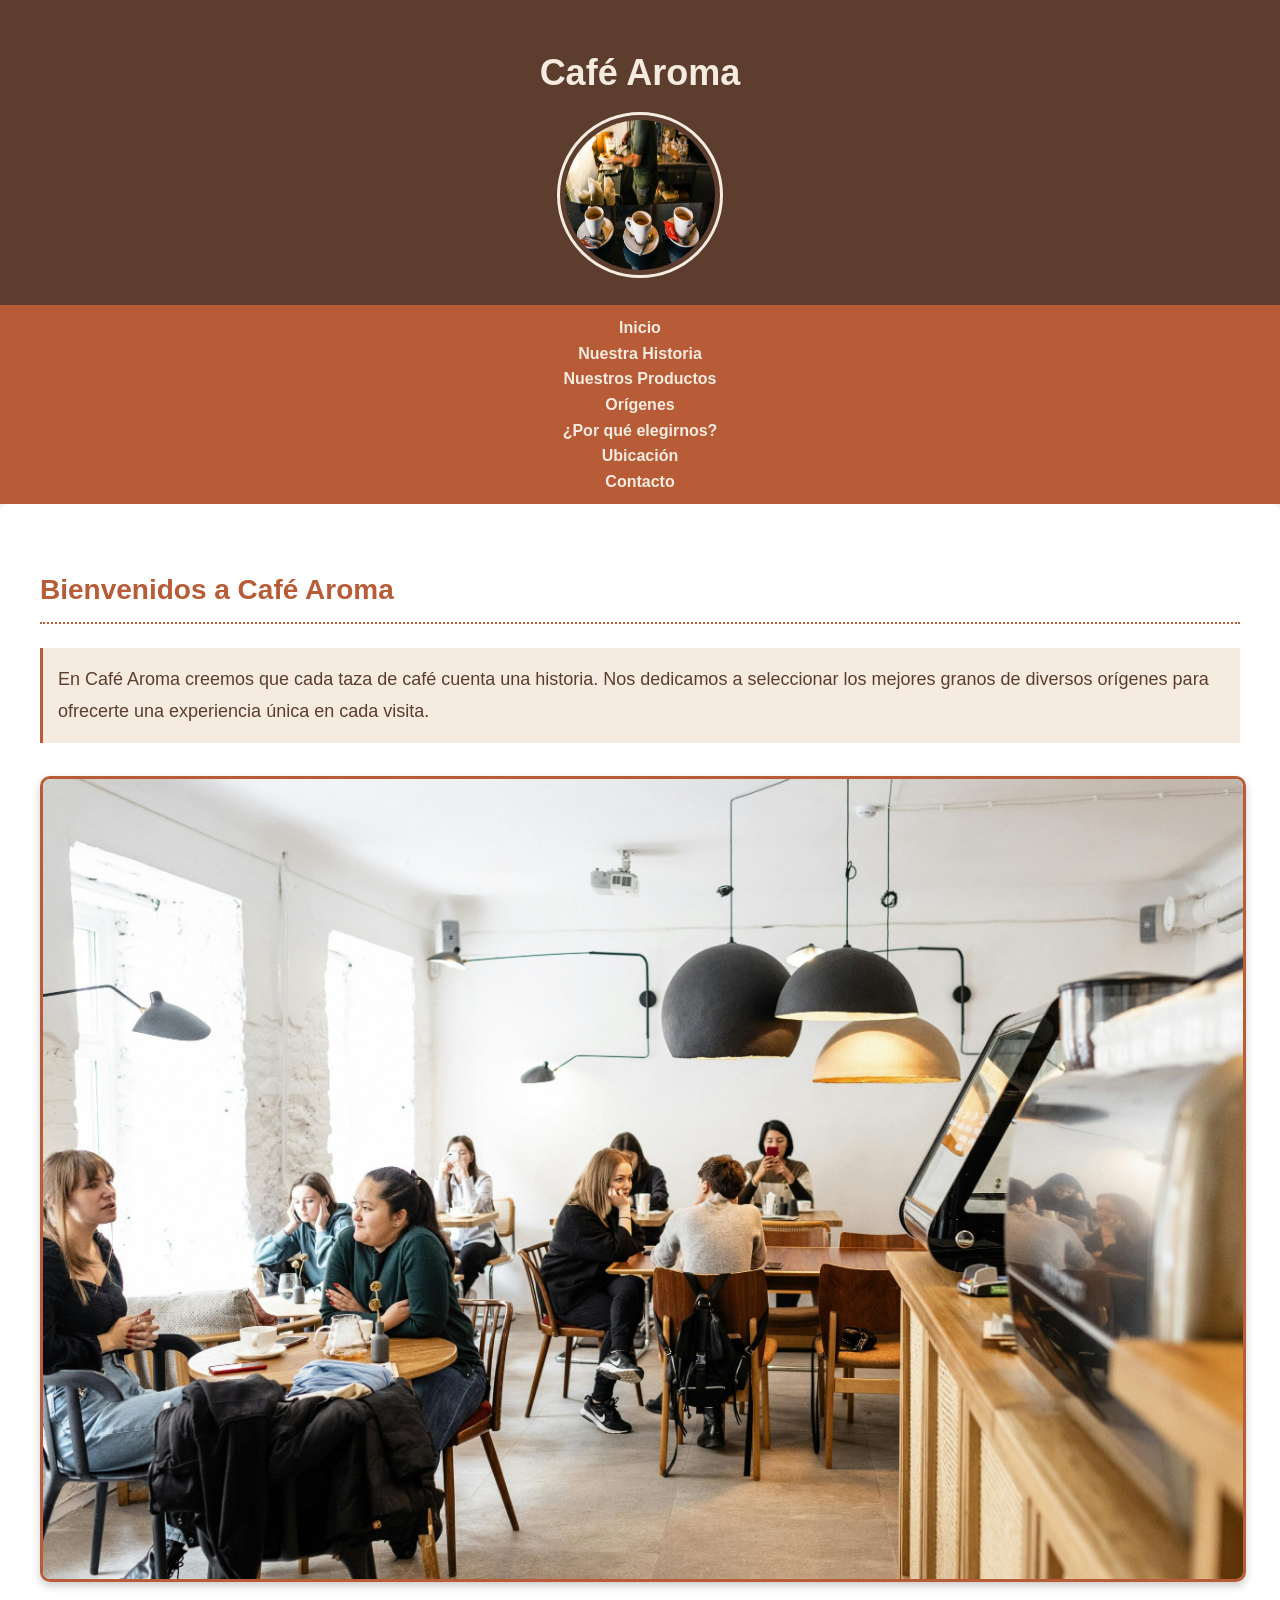
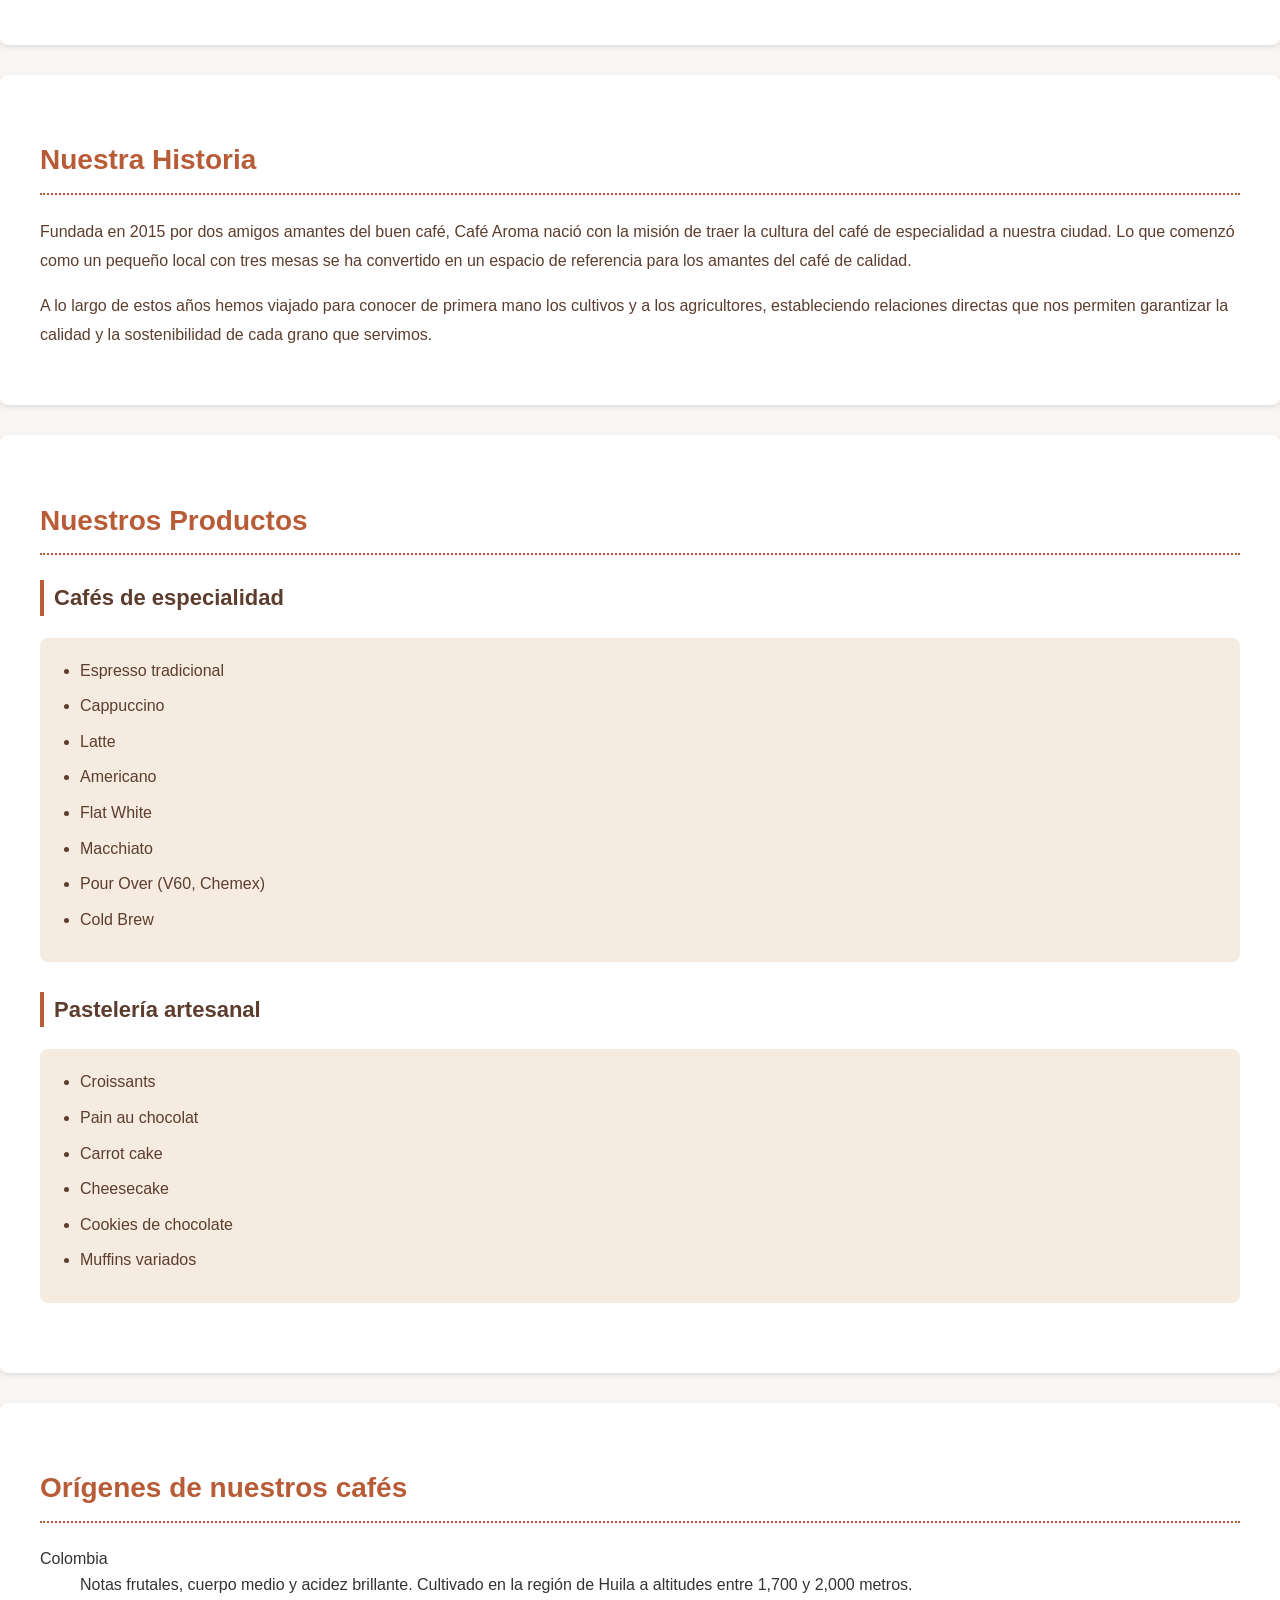
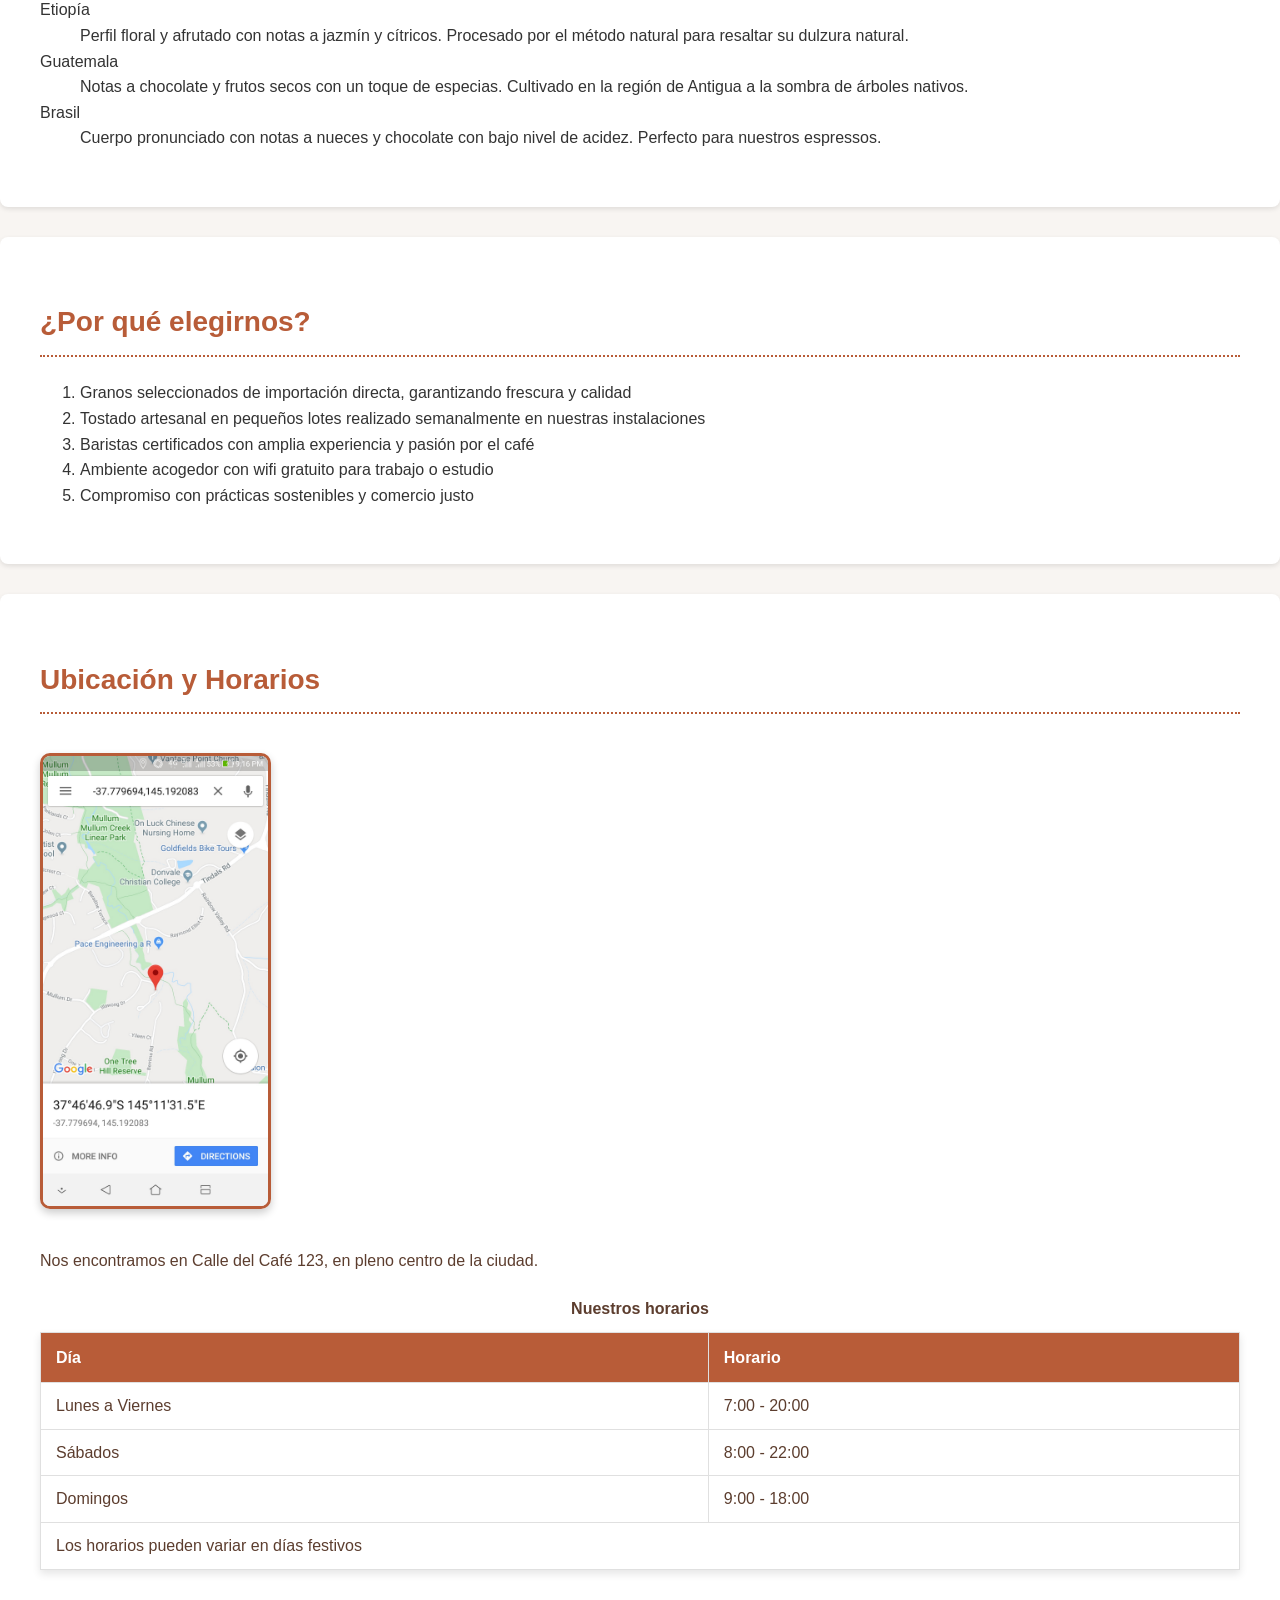
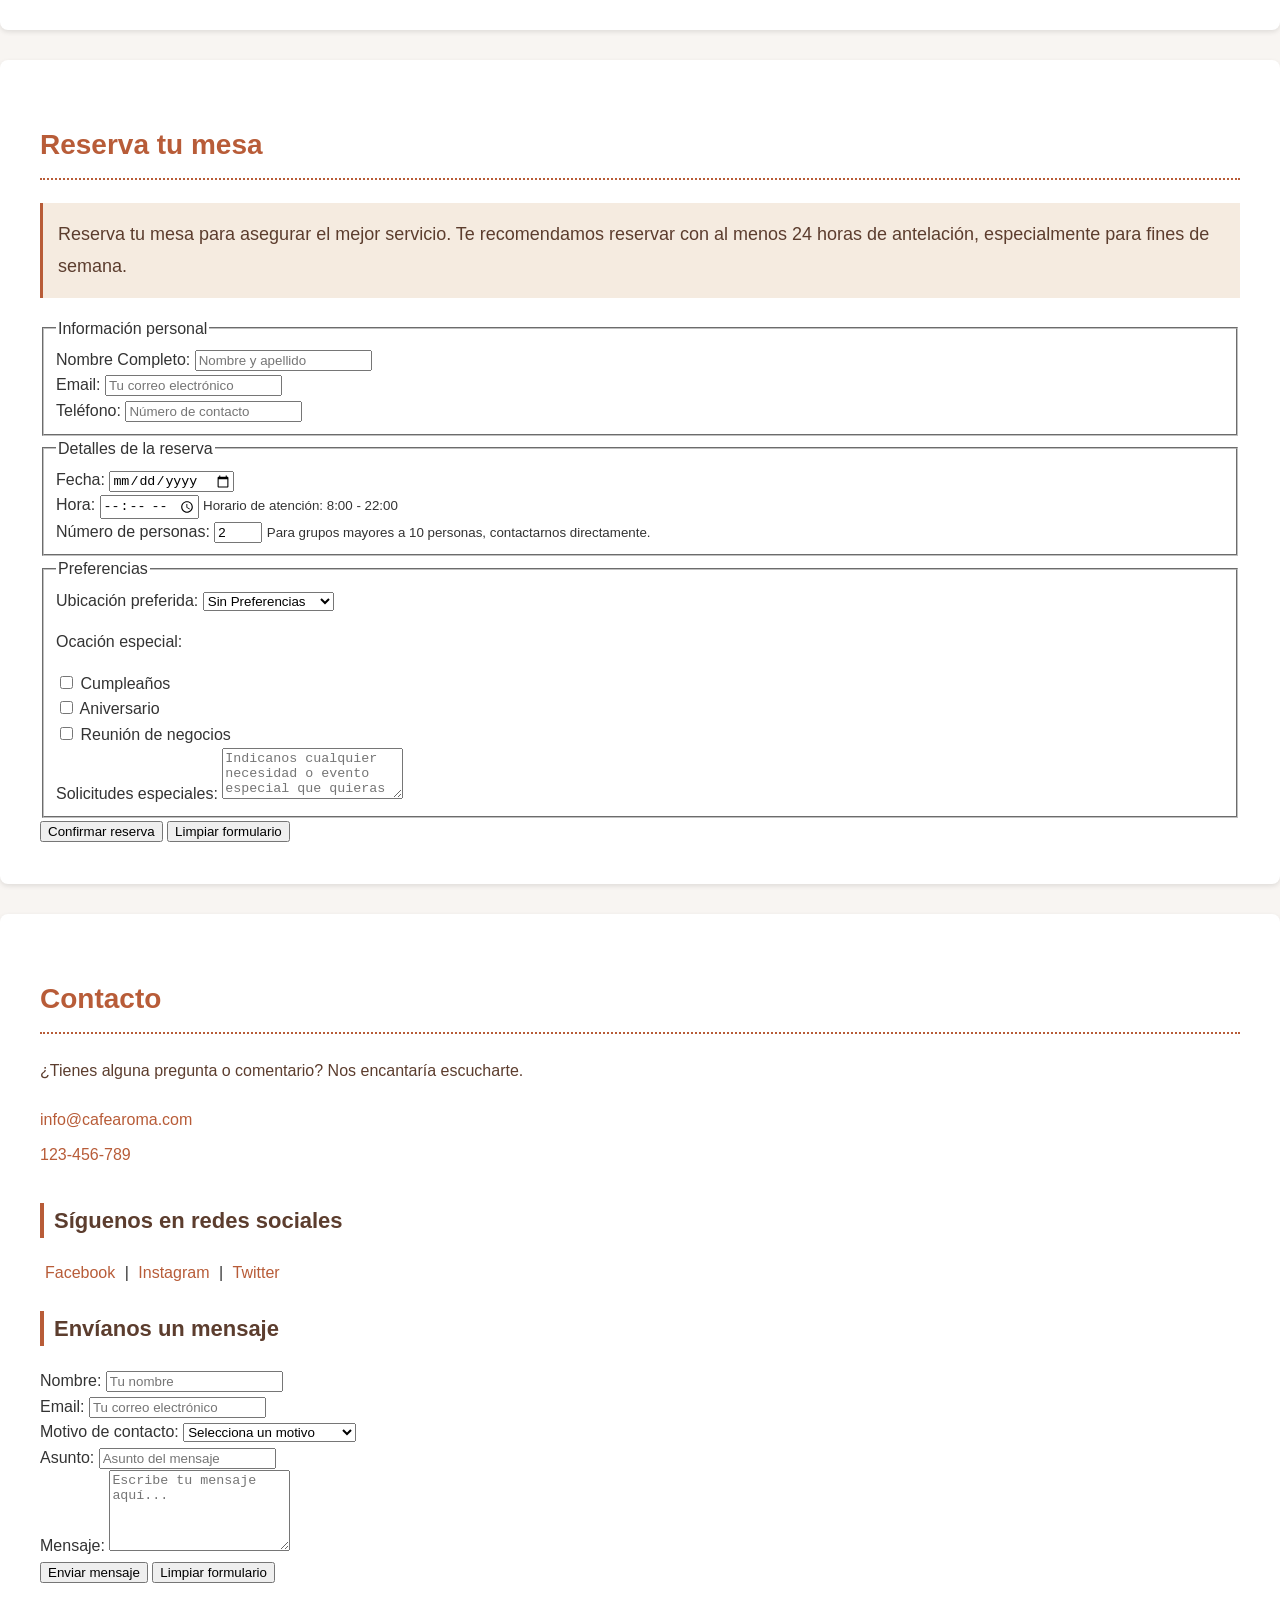
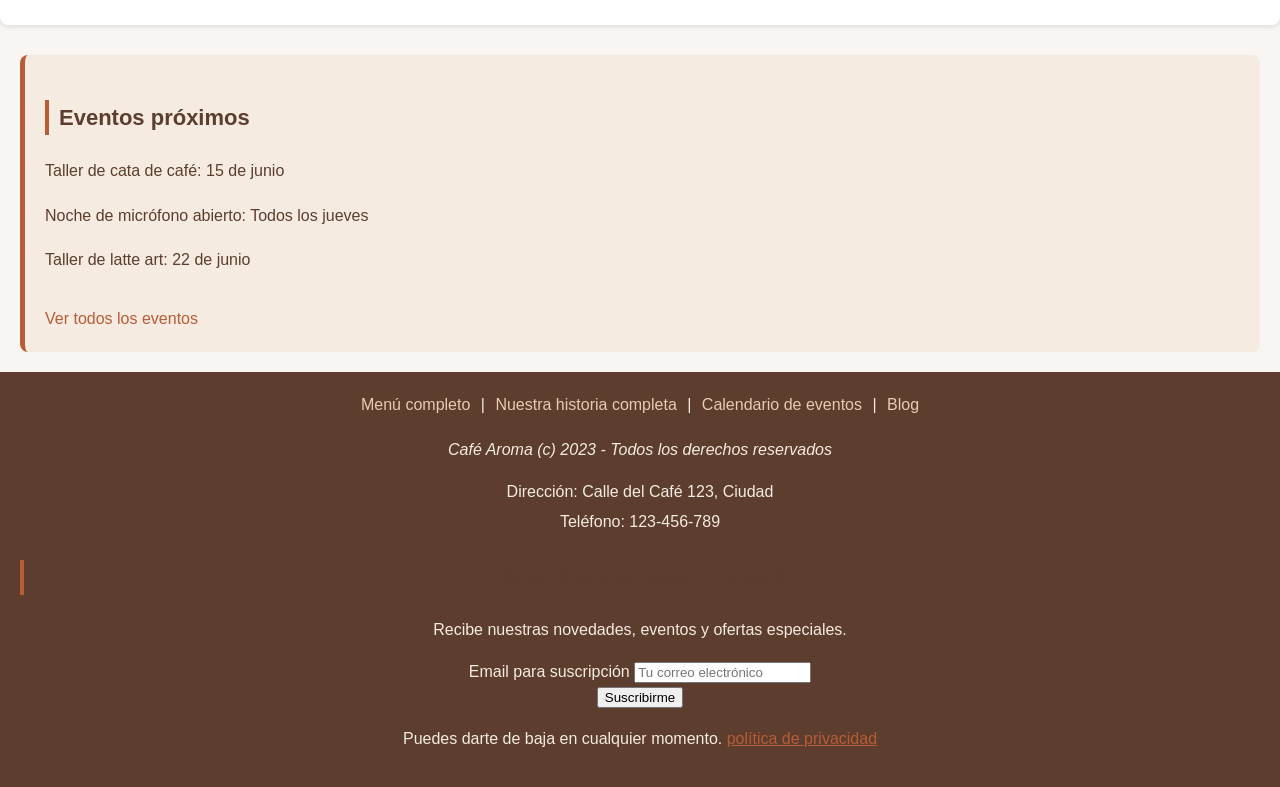
==== src/index.html @ b4b81b76 "Se terminaron de agreagar los archivos .html y .css" ====
<!DOCTYPE html>
<html lang="es">
<head>
 <meta charset="UTF-8">
 <meta name="viewport" content="width=device-width, initial-scale=1.0">
 <title>Café Aroma - Experiencia de café artesanal</title>
 <link rel="stylesheet" href="styles.css">
</head>
<body>
 <header id="encabezado-principal">
   <h1 class="titulo-principal">Café Aroma</h1>
   <img class="logo" src="../recursos/image/logo-cafeteria.jpeg" alt="Logo de Café Aroma" width="150" height="150">
 </header>

 <nav id="menu-principal">
   <ul class="menu-navegacion">
     <li><a href="#inicio" class="enlace-menu">Inicio</a></li>
     <li><a href="#historia" class="enlace-menu">Nuestra Historia</a></li>
     <li><a href="#productos" class="enlace-menu">Nuestros Productos</a></li>
     <li><a href="#origenes" class="enlace-menu">Orígenes</a></li>
     <li><a href="#por-que" class="enlace-menu">¿Por qué elegirnos?</a></li>
     <li><a href="#ubicacion" class="enlace-menu">Ubicación</a></li>
     <li><a href="#contacto" class="enlace-menu">Contacto</a></li>
   </ul>
 </nav>

 <main id="contenido-principal">
   <section id="inicio" class="seccion">
     <h2 class="titulo-seccion">Bienvenidos a Café Aroma</h2>
     <p class="parrafo-destacado">En Café Aroma creemos que cada taza de café cuenta una historia. Nos dedicamos a seleccionar los mejores granos de diversos orígenes para ofrecerte una experiencia única en cada visita.</p>
     <img class="imagen-destacada" src="../recursos/image/cafeteria-interior.jpeg" alt="Interior de nuestra cafetería">
   </section>

   <section id="historia" class="seccion">
     <h2 class="titulo-seccion">Nuestra Historia</h2>
     <p class="parrafo">Fundada en 2015 por dos amigos amantes del buen café, Café Aroma nació con la misión de traer la cultura del café de especialidad a nuestra ciudad. Lo que comenzó como un pequeño local con tres mesas se ha convertido en un espacio de referencia para los amantes del café de calidad.</p>
     <p class="parrafo">A lo largo de estos años hemos viajado para conocer de primera mano los cultivos y a los agricultores, estableciendo relaciones directas que nos permiten garantizar la calidad y la sostenibilidad de cada grano que servimos.</p>
   </section>

   <section id="productos" class="seccion">
     <h2 class="titulo-seccion">Nuestros Productos</h2>
     
     <article class="producto">
       <h3 class="subtitulo">Cafés de especialidad</h3>
       <ul class="lista-productos">
         <li class="item-producto">Espresso tradicional</li>
         <li class="item-producto">Cappuccino</li>
         <li class="item-producto">Latte</li>
         <li class="item-producto">Americano</li>
         <li class="item-producto">Flat White</li>
         <li class="item-producto">Macchiato</li>
         <li class="item-producto">Pour Over (V60, Chemex)</li>
         <li class="item-producto">Cold Brew</li>
       </ul>
     </article>
     
     <article class="producto">
       <h3 class="subtitulo">Pastelería artesanal</h3>
       <ul class="lista-productos">
         <li class="item-producto">Croissants</li>
         <li class="item-producto">Pain au chocolat</li>
         <li class="item-producto">Carrot cake</li>
         <li class="item-producto">Cheesecake</li>
         <li class="item-producto">Cookies de chocolate</li>
         <li class="item-producto">Muffins variados</li>
       </ul>
     </article>
   </section>

   <section id="origenes" class="seccion">
     <h2 class="titulo-seccion">Orígenes de nuestros cafés</h2>
     <dl>
       <dt>Colombia</dt>
       <dd>Notas frutales, cuerpo medio y acidez brillante. Cultivado en la región de Huila a altitudes entre 1,700 y 2,000 metros.</dd>
       
       <dt>Etiopía</dt>
       <dd>Perfil floral y afrutado con notas a jazmín y cítricos. Procesado por el método natural para resaltar su dulzura natural.</dd>
       
       <dt>Guatemala</dt>
       <dd>Notas a chocolate y frutos secos con un toque de especias. Cultivado en la región de Antigua a la sombra de árboles nativos.</dd>
       
       <dt>Brasil</dt>
       <dd>Cuerpo pronunciado con notas a nueces y chocolate con bajo nivel de acidez. Perfecto para nuestros espressos.</dd>
     </dl>
   </section>

   <section id="por-que" class="seccion">
     <h2 class="titulo-seccion">¿Por qué elegirnos?</h2>
     <ol>
       <li>Granos seleccionados de importación directa, garantizando frescura y calidad</li>
       <li>Tostado artesanal en pequeños lotes realizado semanalmente en nuestras instalaciones</li>
       <li>Baristas certificados con amplia experiencia y pasión por el café</li>
       <li>Ambiente acogedor con wifi gratuito para trabajo o estudio</li>
       <li>Compromiso con prácticas sostenibles y comercio justo</li>
     </ol>
   </section>

   <section id="ubicacion" class="seccion">
     <h2 class="titulo-seccion">Ubicación y Horarios</h2>
     <img class="imagen-destacada" src="../recursos/image/mapa-ubicacion.jpg" alt="Mapa de ubicación" height="450">
     <p class="parrafo">Nos encontramos en Calle del Café 123, en pleno centro de la ciudad.</p>
     
     <table>
       <caption>Nuestros horarios</caption>
       <thead>
         <tr>
           <th>Día</th>
           <th>Horario</th>
         </tr>
       </thead>
       <tbody>
         <tr>
           <td>Lunes a Viernes</td>
           <td>7:00 - 20:00</td>
         </tr>
         <tr>
           <td>Sábados</td>
           <td>8:00 - 22:00</td>
         </tr>
         <tr>
           <td>Domingos</td>
           <td>9:00 - 18:00</td>
         </tr>
       </tbody>
       <tfoot>
         <tr>
           <td colspan="2">Los horarios pueden variar en días festivos</td>
         </tr>
       </tfoot>
     </table>
   </section>

   <section id="reservas" class="seccion">
    <h2 class="titulo-seccion">Reserva tu mesa</h2>
    <p class="parrafo-destacado">Reserva tu mesa para asegurar el mejor servicio. Te recomendamos reservar con al menos 24 horas de antelación, especialmente para fines de semana.</p>
    
    <div class="reserva-container">
        <form id="formulario-reserva">
          <fieldset>
            <legend>Información personal</legend>

            <div class="form-group">
              <label for="reserva-nombre">Nombre Completo:</label>
              <input type="text" id="reserva-nombre" name="reserva-nombre" placeholder="Nombre y apellido" required>
            </div>

            <div class="form-group">
              <label for="reserva-email">Email:</label>
              <input type="email" id="reserva-email" name="reserva-email" placeholder="Tu correo electrónico" required>
            </div>

            <div class="form-group">
              <label for="reserva-telefono">Teléfono:</label>
              <input type="tel" id="reserva-telefono" name="reserva-telefono" placeholder="Número de contacto" required>
            </div>
            
          </fieldset>

          <fieldset>
            <legend>Detalles de la reserva</legend>

            <div class="form-group">
              <label for="reserva-fecha">Fecha:</label>
              <input type="date" id="reserva-fecha" name="reserva-fecha" required>
            </div>

            <div class="form-group">
              <label for="reserva-hora">Hora:</label>
              <input type="time" id="reserva-hora" name="reserva-hora" min="08:00" max="22:00" required>
              <small>Horario de atención: 8:00 - 22:00</small>
            </div>

            <div class="form-group">
              <label for="reserva-personas">Número de personas:</label>
              <input type="number" id="reserva-personas" name="reserva-personas" min="1" max="10" value="2" required>
              <small>Para grupos mayores a 10 personas, contactarnos directamente.</small>
            </div>
          </fieldset>

          <fieldset>
            <legend>Preferencias</legend>
            <div class="form-group">
              
              <label for="reserva-ubicacion">Ubicación preferida:</label>
              <select name="reserva-ubicacion" id="reserva-ubicacion">
                <option value="">Sin Preferencias</option>
                <option value="interior">Interior</option>
                <option value="terraza">Terraza</option>
                <option value="ventana">Junto a la ventana</option>
              </select>
            </div>

            <div class="form-group">
              <p>Ocación especial:</p>
              <input type="checkbox" id="reserva-cumpleanos" name="reserva-ocacion" value="cumpleanos">
              <label for="reserva-cumpleanos">Cumpleaños</label>
            </div>

            <div class="form-group">
              <input type="checkbox" id="reserva-aniversario" name="reserva-ocacion" value="aniversario">
              <label for="reserva-aniversario">Aniversario</label>
            </div>

            <div class="form-group">
              <input type="checkbox" id="reserva-negocios" name="reserva-ocacion" value="negocios">
              <label for="reserva-negocios">Reunión de negocios</label>
            </div>

            <div class="form-group">
              <label for="reserva-comentarios">Solicitudes especiales:</label>
              <textarea name="reserva-comentarios" id="reserva-comentarios" rows="3" placeholder="Indicanos cualquier necesidad o evento especial que quieras reservar"></textarea>
            </div>
          </fieldset>

          <div class="form-group button-group">
            <button type="submit" class="btn-submit">Confirmar reserva</button>
            <button type="reset" class="btn-reset">Limpiar formulario</button>
          </div>
        </form>
    </div>
 </section>

   <section id="contacto" class="seccion">
     <h2 class="titulo-seccion">Contacto</h2>
     <p class="parrafo">¿Tienes alguna pregunta o comentario? Nos encantaría escucharte.</p>
     <ul class="lista-contacto">
       <li><a href="mailto:info@cafearoma.com" class="enlace-contacto">info@cafearoma.com</a></li>
       <li><a href="tel:+123456789" class="enlace-contacto">123-456-789</a></li>
     </ul>
     <div class="redes-sociales">
       <h3 class="subtitulo">Síguenos en redes sociales</h3>
       <a href="https://facebook.com/cafearoma" target="_blank" class="enlace-social">Facebook</a> |
       <a href="https://instagram.com/cafearoma" target="_blank" class="enlace-social">Instagram</a> |
       <a href="https://twitter.com/cafearoma" target="_blank" class="enlace-social">Twitter</a>
     </div>

     <div class="contacto-form">
      <h3 class="subtitulo">Envíanos un mensaje</h3>
      <form id="formulario-contacto">
          <div class="form-group">
              <label for="nombre">Nombre:</label>
              <input type="text" id="nombre" name="nombre" placeholder="Tu nombre" required>
          </div>
   
          <div class="form-group">
              <label for="email">Email:</label>
              <input type="email" id="email" name="email" placeholder="Tu correo electrónico" required>
          </div>
   
          <div class="form-group">
              <label for="motivo">Motivo de contacto:</label>
              <select name="motivo" id="motivo">
                  <option value="">Selecciona un motivo</option>
                  <option value="reserva">Consulta sobre reservas</option>
                  <option value="evento">Organización de eventos</option>
                  <option value="producto">Información de productos</option>
                  <option value="trabajo">Oportunidad laboral</option>
                  <option value="otro">Otro</option>
              </select>
          </div>
   
          <div class="form-group">
              <label for="asunto">Asunto:</label>
              <input type="text" id="asunto" name="asunto" placeholder="Asunto del mensaje">
          </div>
   
          <div class="form-group">
              <label for="mensaje">Mensaje:</label>
              <textarea id="mensaje" name="mensaje" rows="5" placeholder="Escribe tu mensaje aquí..." required></textarea>
          </div>
   
          <div class="form-group button-group">
              <button type="submit" class="btn-submit">Enviar mensaje</button>
              <button type="reset" class="btn-reset">Limpiar formulario</button>
          </div>
      </form>
   </div>
      
   </section>
 </main>

 <aside id="eventos">
   <h3 class="subtitulo">Eventos próximos</h3>
   <p class="parrafo">Taller de cata de café: 15 de junio</p>
   <p class="parrafo">Noche de micrófono abierto: Todos los jueves</p>
   <p class="parrafo">Taller de latte art: 22 de junio</p>
   <a href="eventos.html" class="enlace-secundario">Ver todos los eventos</a>
 </aside>

 <footer id="pie-pagina">
   <div class="enlaces-footer">
     <a href="menu-completo.html" class="enlace-footer">Menú completo</a> |
     <a href="historia-completa.html" class="enlace-footer">Nuestra historia completa</a> |
     <a href="eventos.html" class="enlace-footer">Calendario de eventos</a> |
     <a href="blog.html" class="enlace-footer">Blog</a>
   </div>
   <p class="copyright">Café Aroma (c) 2023 - Todos los derechos reservados</p>
   <p class="contacto">Dirección: Calle del Café 123, Ciudad</p>
   <p class="contacto">Teléfono: 123-456-789</p>

   <div class="footer-suscripcion">
    <h3 class="subtitulo">Suscribete a nuestro boletín</h3>
    <p>Recibe nuestras novedades, eventos y ofertas especiales.</p>
    <form id="formulario-suscripcion" class="form-inline">
      
      <div class="form-group">
        <label for="suscripcion-email" class="sr-only">Email para suscripción</label>
        <input type="email" id="suscripcion-email" name="suscripcion-email" placeholder="Tu correo electrónico" required>
      </div>

      <button type="submit" class="btn-submit">Suscribirme</button>
    </form>
    <p class="form-disclaimer">Puedes darte de baja en cualquier momento. <a href="privacidad.html">política de privacidad</a></p>
   </div>
 </footer>
</body>
</html>
---- src/styles.css ----
/* Estilos generales para el cuerpo de la página */
body {
    font-family: 'Segoe UI', Tahoma, Geneva, Verdana, sans-serif;
    background-color: #f8f5f2;
    margin: 0;
    padding: 0;
    line-height: 1.6;
    color: #333;
   }
   
   /* Estilos para el encabezado principal */
   #encabezado-principal {
    background-color: #5c3d2e;
    padding: 20px;
    text-align: center;
    color: #fff;
   }
   
   .titulo-principal {
    color: #f5ebe0;
    font-size: 36px;
    margin-bottom: 10px;
    text-decoration: none;
   }
   
   .logo {
    max-width: 150px;
    border: 3px solid #f5ebe0;
    border-radius: 50%;
    padding: 5px;
   }
   
   /* Estilos para la navegación principal */
   #menu-principal {
    background-color: #b85c38;
    padding: 10px 0;
   }
   
   .menu-navegacion {
    list-style: none;
    padding: 0;
    margin: 0;
    text-align: center;
   }
   
   .enlace-menu {
    color: #f5ebe0;
    text-decoration: none;
    font-weight: 600;
    padding: 5px 10px;
    border-radius: 3px;
    transition: all 0.3s ease;
   }
   
   .enlace-menu:hover {
    background-color: #e6ccb2;
    color: #5c3d2e;
   }
   
   /* Estilos para las secciones */
   .seccion {
    padding: 40px;
    margin-bottom: 30px;
    background-color: #fff;
    border-radius: 8px;
    box-shadow: 0 2px 5px rgba(0, 0, 0, 0.1);
   }
   
   .titulo-seccion {
    color: #b85c38;
    font-size: 28px;
    border-bottom: 2px dotted #b85c38;
    padding-bottom: 10px;
   }
   
   .parrafo-destacado {
    font-size: 18px;
    line-height: 1.8;
    color: #5c3d2e;
    background-color: #f5ebe0;
    padding: 15px;
    border-left: 3px solid #b85c38;
   }
   
   .parrafo {
    font-size: 16px;
    line-height: 1.8;
    color: #5c3d2e;
   }
   
   .imagen-destacada {
    max-width: 100%;
    border: 3px solid #b85c38;
    border-radius: 10px;
    margin: 15px 0;
    box-shadow: 0 4px 8px rgba(0, 0, 0, 0.2);
   }
   
   /* Estilos para productos */
   .producto {
    margin-bottom: 30px;
   }
   
   .subtitulo {
    color: #5c3d2e;
    font-size: 22px;
    margin-top: 25px;
    border-left: 4px solid #b85c38;
    padding-left: 10px;
   }
   
   .lista-productos {
    background-color: #f5ebe0;
    padding: 20px 20px 20px 40px;
    border-radius: 8px;
    margin: 20px 0;
   }
   
   .item-producto {
    margin-bottom: 10px;
    color: #5c3d2e;
    line-height: 1.6;
   }
   
   /* Estilos para pie de página */
   #pie-pagina {
    background-color: #5c3d2e;
    color: #f5ebe0;
    padding: 20px;
    text-align: center;
   }
   
   .copyright {
    font-style: italic;
    margin-top: 20px;
   }
   
   .contacto {
    margin: 5px 0;
   }
   
   /* Estilos para enlaces */
   .enlaces-footer {
    margin-bottom: 15px;
   }
   
   .enlace-footer {
    color: #e6ccb2;
    text-decoration: none;
    padding: 3px 6px;
    transition: all 0.3s ease;
   }
   
   .enlace-footer:hover {
    color: #fff;
    text-decoration: underline;
   }
   
   /* Estilos para sección de contacto */
   .lista-contacto {
    list-style: none;
    padding: 0;
   }
   
   .enlace-contacto {
    color: #b85c38;
    text-decoration: none;
    display: inline-block;
    padding: 5px 0;
    font-weight: 500;
    transition: all 0.3s ease;
   }
   
   .enlace-contacto:hover {
    color: #5c3d2e;
    text-decoration: underline;
   }
   
   .redes-sociales {
    margin-top: 30px;
   }
   
   .enlace-social {
    color: #b85c38;
    text-decoration: none;
    margin: 0 5px;
    font-weight: 500;
    transition: all 0.3s ease;
   }
   
   .enlace-social:hover {
    color: #5c3d2e;
    text-decoration: underline;
   }
   
   /* Estilos para la barra lateral */
   #eventos {
    background-color: #f5ebe0;
    padding: 20px;
    border-radius: 8px;
    margin: 20px;
    border-left: 5px solid #b85c38;
   }
   
   /* Estilos personalizados para los diferentes estados de enlaces */
   a:link {
    /* Estilos para enlaces no visitados */
    color: #b85c38;
   }
   
   a:visited {
    /* Estilos para enlaces visitados */
    color: #8b4513;
   }
   
   a:hover {
    /* Estilos al pasar el ratón */
    color: #5c3d2e;
    text-decoration: underline;
   }
   
   a:active {
    /* Estilos al hacer clic */
    color: #e63946;
   }
   
   /* Estilos para la tabla de horarios */
   table {
    width: 100%;
    border-collapse: collapse;
    margin: 20px 0;
    box-shadow: 0 4px 8px rgba(0, 0, 0, 0.1);
   }
   
   caption {
    font-weight: bold;
    margin-bottom: 10px;
    color: #5c3d2e;
   }
   
   th {
    background-color: #b85c38;
    color: white;
    padding: 12px 15px;
    text-align: left;
    border: 1px solid #e0e0e0;
    font-weight: 600;
   }
   
   td {
    padding: 10px 15px;
    border: 1px solid #e0e0e0;
    color: #5c3d2e;
   }
   
   /* Estilos para enlaces secundarios */
   .enlace-secundario {
    display: inline-block;
    margin-top: 15px;
    color: #b85c38;
    text-decoration: none;
    font-weight: 500;
    transition: all 0.3s ease;
   }
   
   .enlace-secundario:hover {
    color: #5c3d2e;
    text-decoration: underline;
   }
   
   /* Estilos para la lista de información */
   .lista-informacion {
    background-color: #f5ebe0;
    padding: 15px 15px 15px 40px;
    border-radius: 8px;
    margin: 20px 0;
    border-left: 3px solid #b85c38;
   }
   
   .item-informacion {
    margin-bottom: 8px;
    color: #5c3d2e;
    line-height: 1.6;
    font-style: italic;
   }
   
   /* Estilos para la tabla del menú */
   .tabla-menu {
    width: 100%;
    border-collapse: collapse;
    margin: 20px 0;
    box-shadow: 0 2px 5px rgba(0, 0, 0, 0.1);
   }
   
   /* Enlace para volver a la página principal */
   .volver-inicio {
    margin-top: 30px;
    padding: 10px;
    text-align: center;
   }
   
   .enlace-volver {
    color: #b85c38;
    text-decoration: none;
    font-weight: 600;
    padding: 8px 15px;
    border: 2px solid #b85c38;
    border-radius: 5px;
    transition: all 0.3s ease;
   }
   
   .enlace-volver:hover {
    background-color: #b85c38;
    color: #fff;
    text-decoration: none;
   }
   
   /* Estilos para los estados de enlaces específicos */
   .enlace-menu:link {
    color: #f5ebe0;
    text-decoration: none;
   }
   
   .enlace-menu:visited {
    color: #e6ccb2;
   }
   
   .enlace-menu:hover {
    background-color: #e6ccb2;
    color: #5c3d2e;
    text-decoration: none;
   }
   
   .enlace-menu:active {
    background-color: #5c3d2e;
    color: #f5ebe0;
   }
   
   .enlace-social:link {
    color: #b85c38;
    font-weight: 500;
   }
   
   .enlace-social:visited {
    color: #8b4513;
   }
   
   .enlace-social:hover {
    color: #5c3d2e;
    text-decoration: underline;
   }
   
   .enlace-social:active {
    color: #e63946;
   }
   
   .enlace-footer:link {
    color: #e6ccb2;
    text-decoration: none;
   }
   
   .enlace-footer:visited {
    color: #d6b89e;
   }
   
   .enlace-footer:hover {
    color: #fff;
    text-decoration: underline;
   }
   
   .enlace-footer:active {
    color: #f5ebe0;
    text-decoration: none;
   }
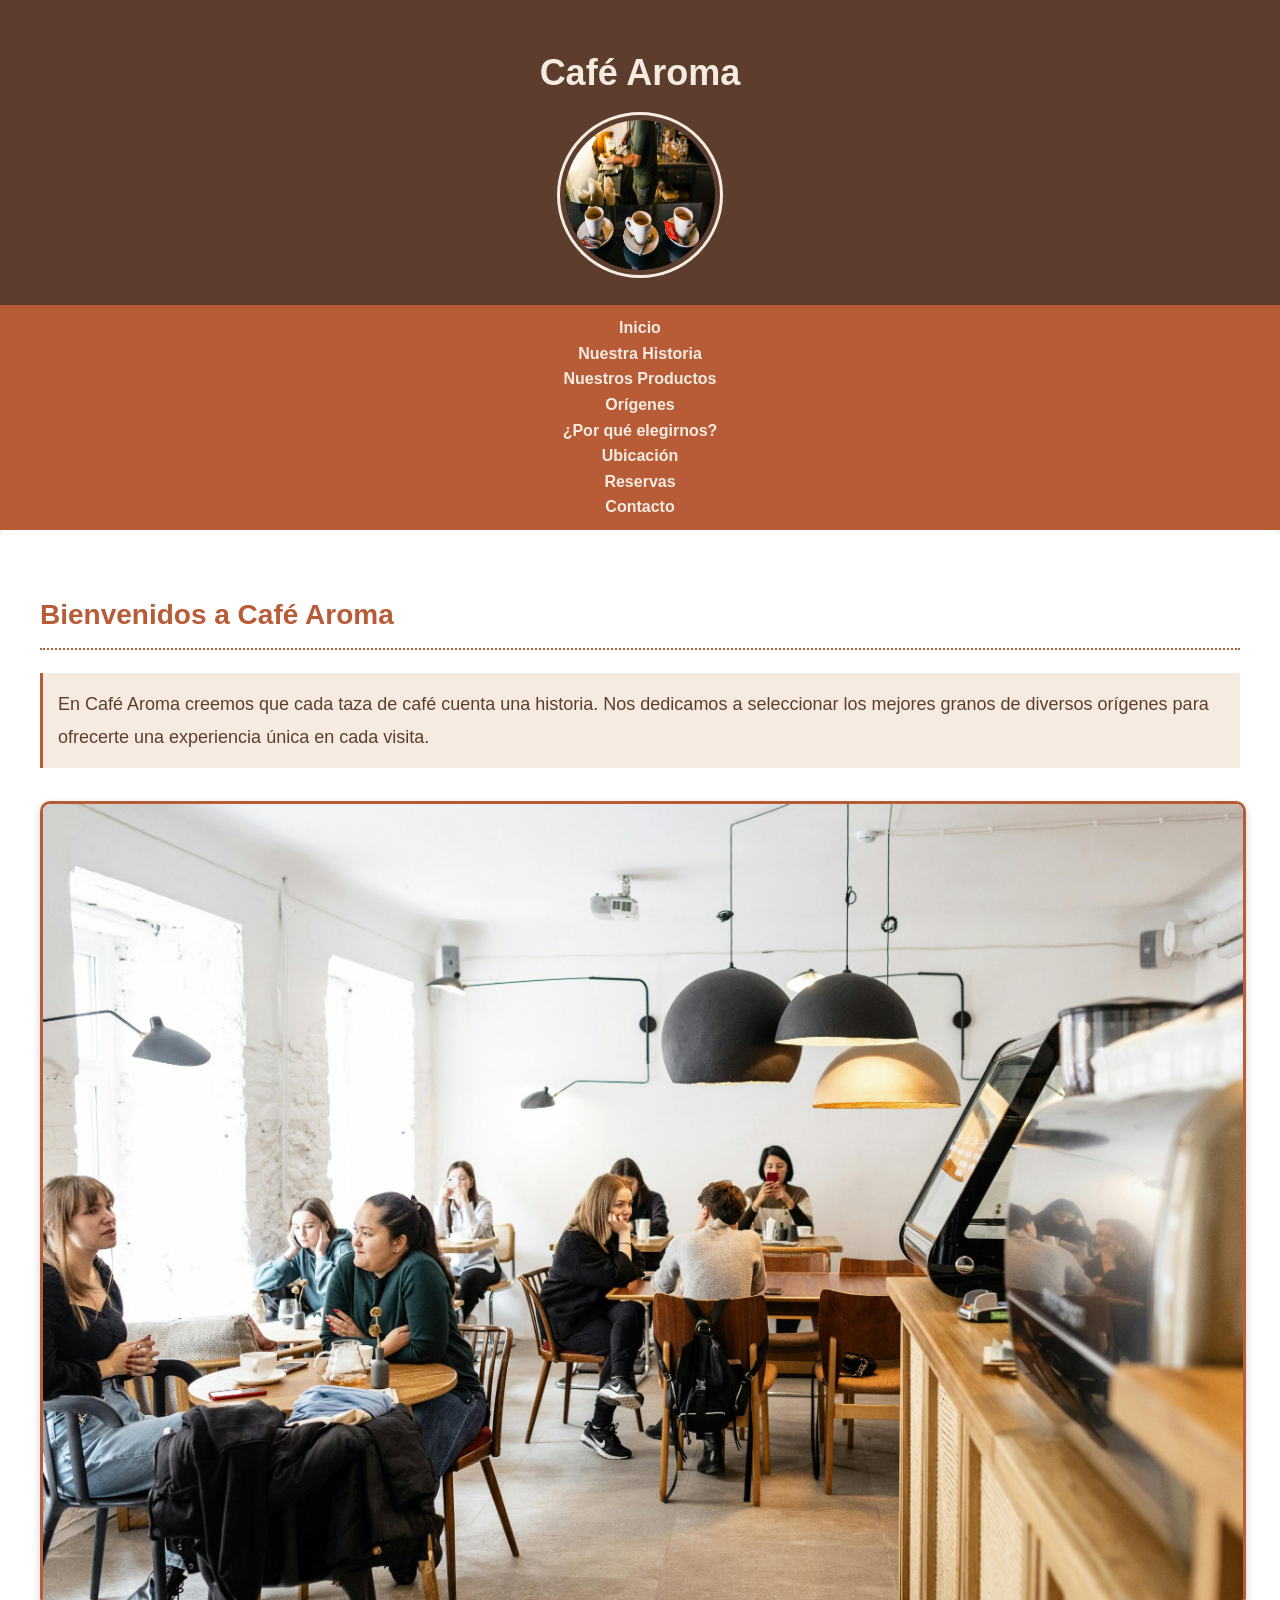
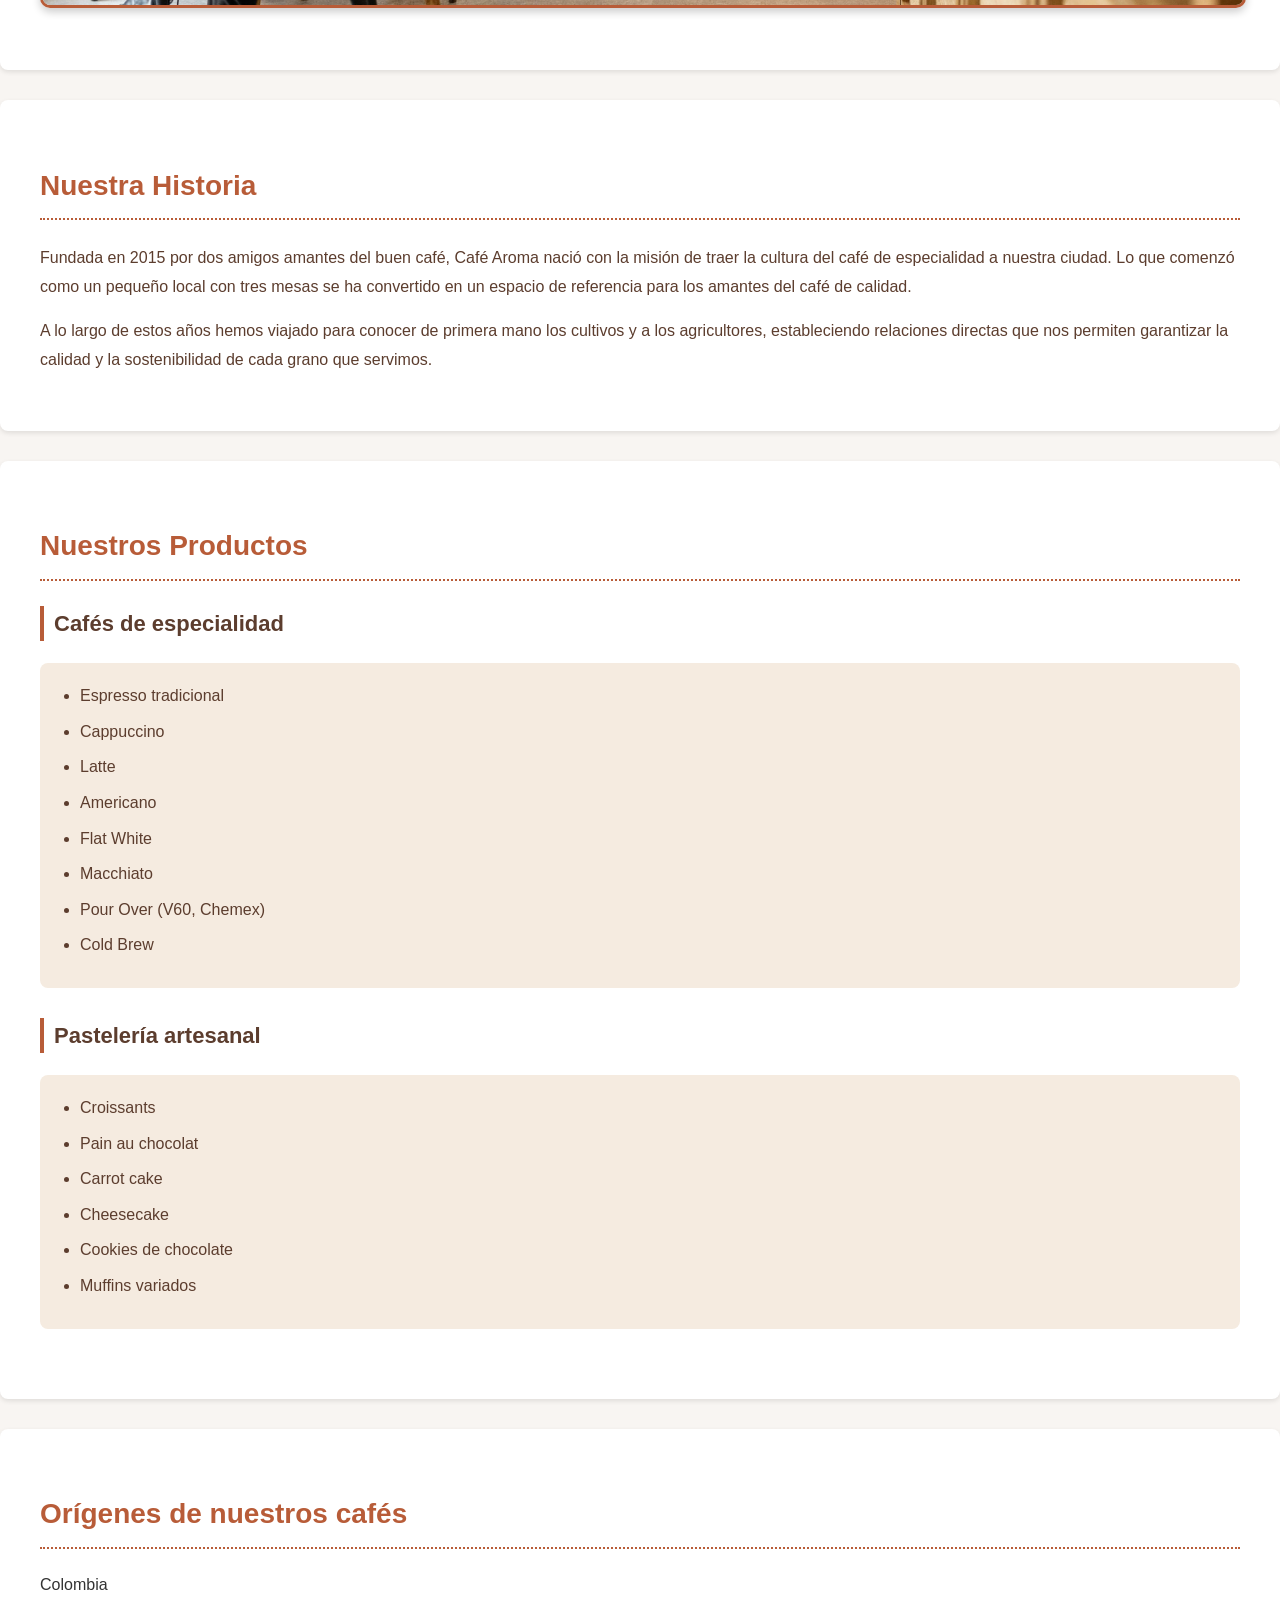
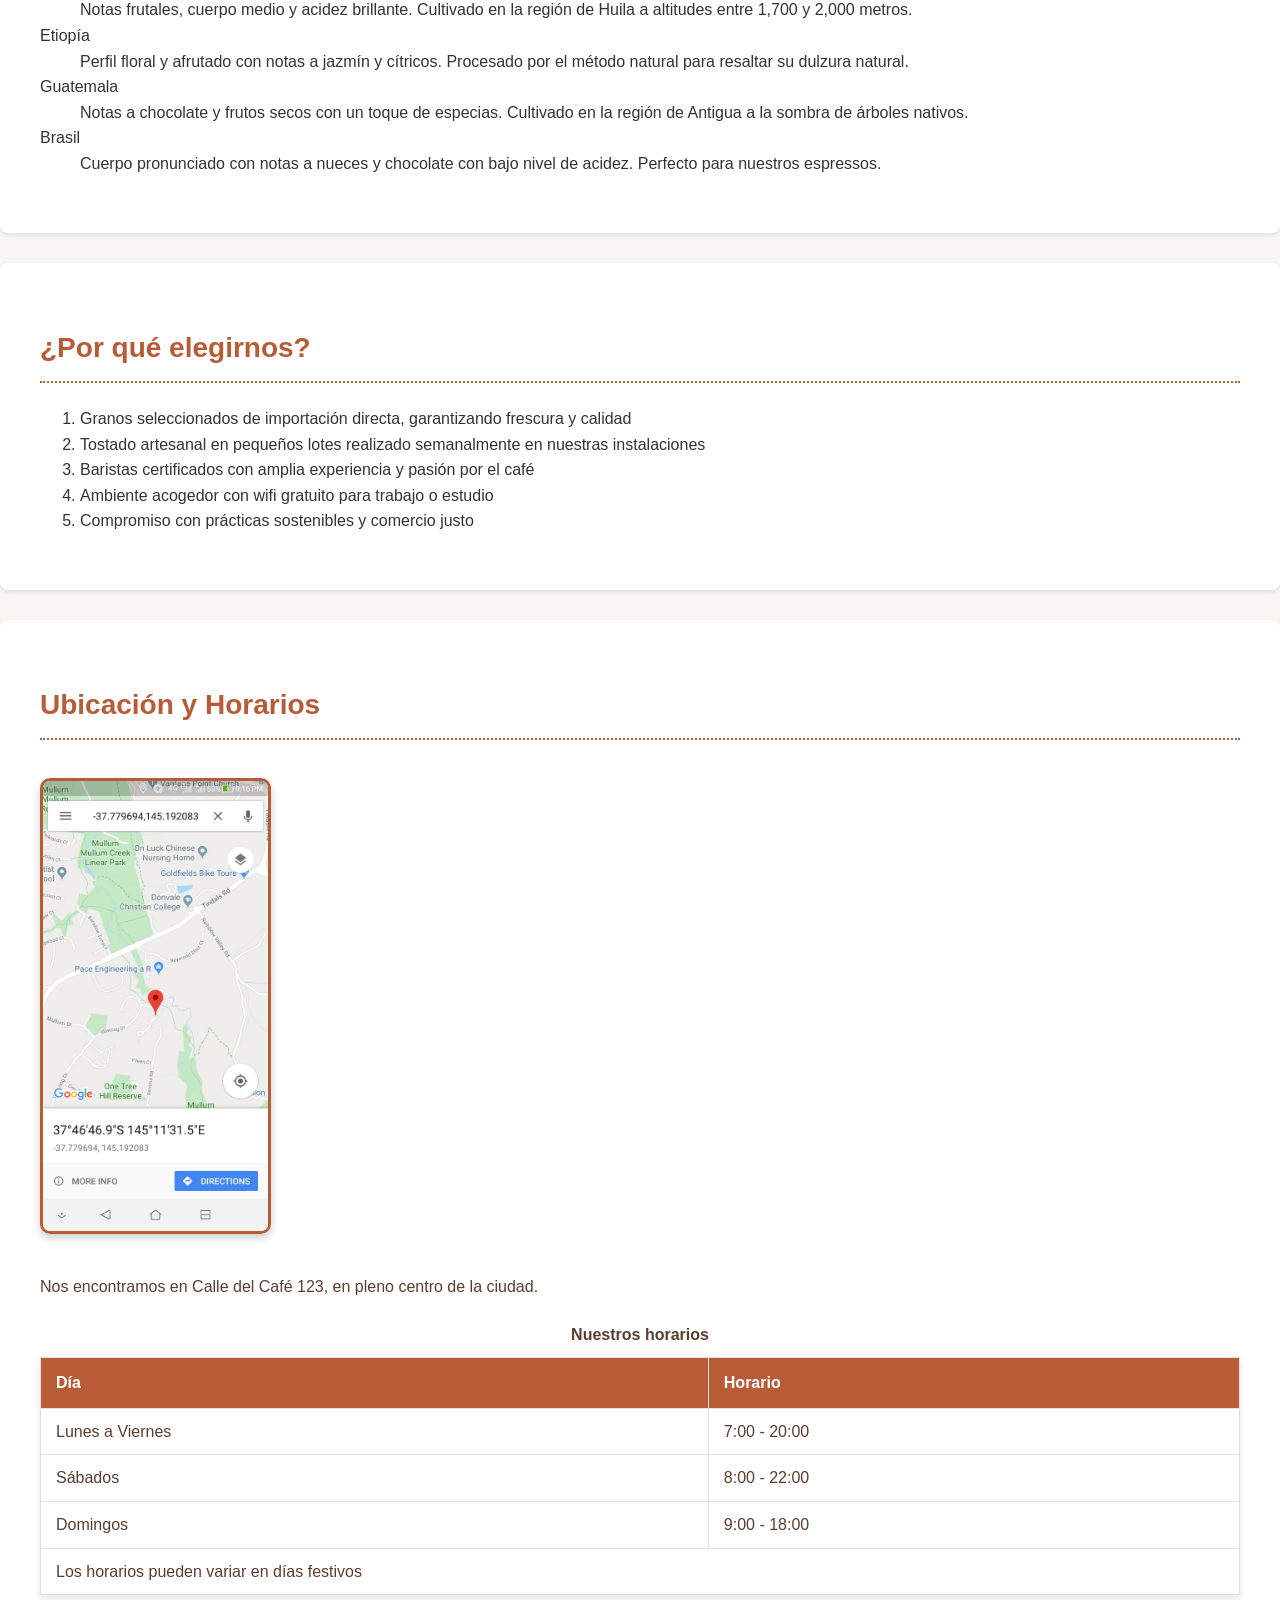
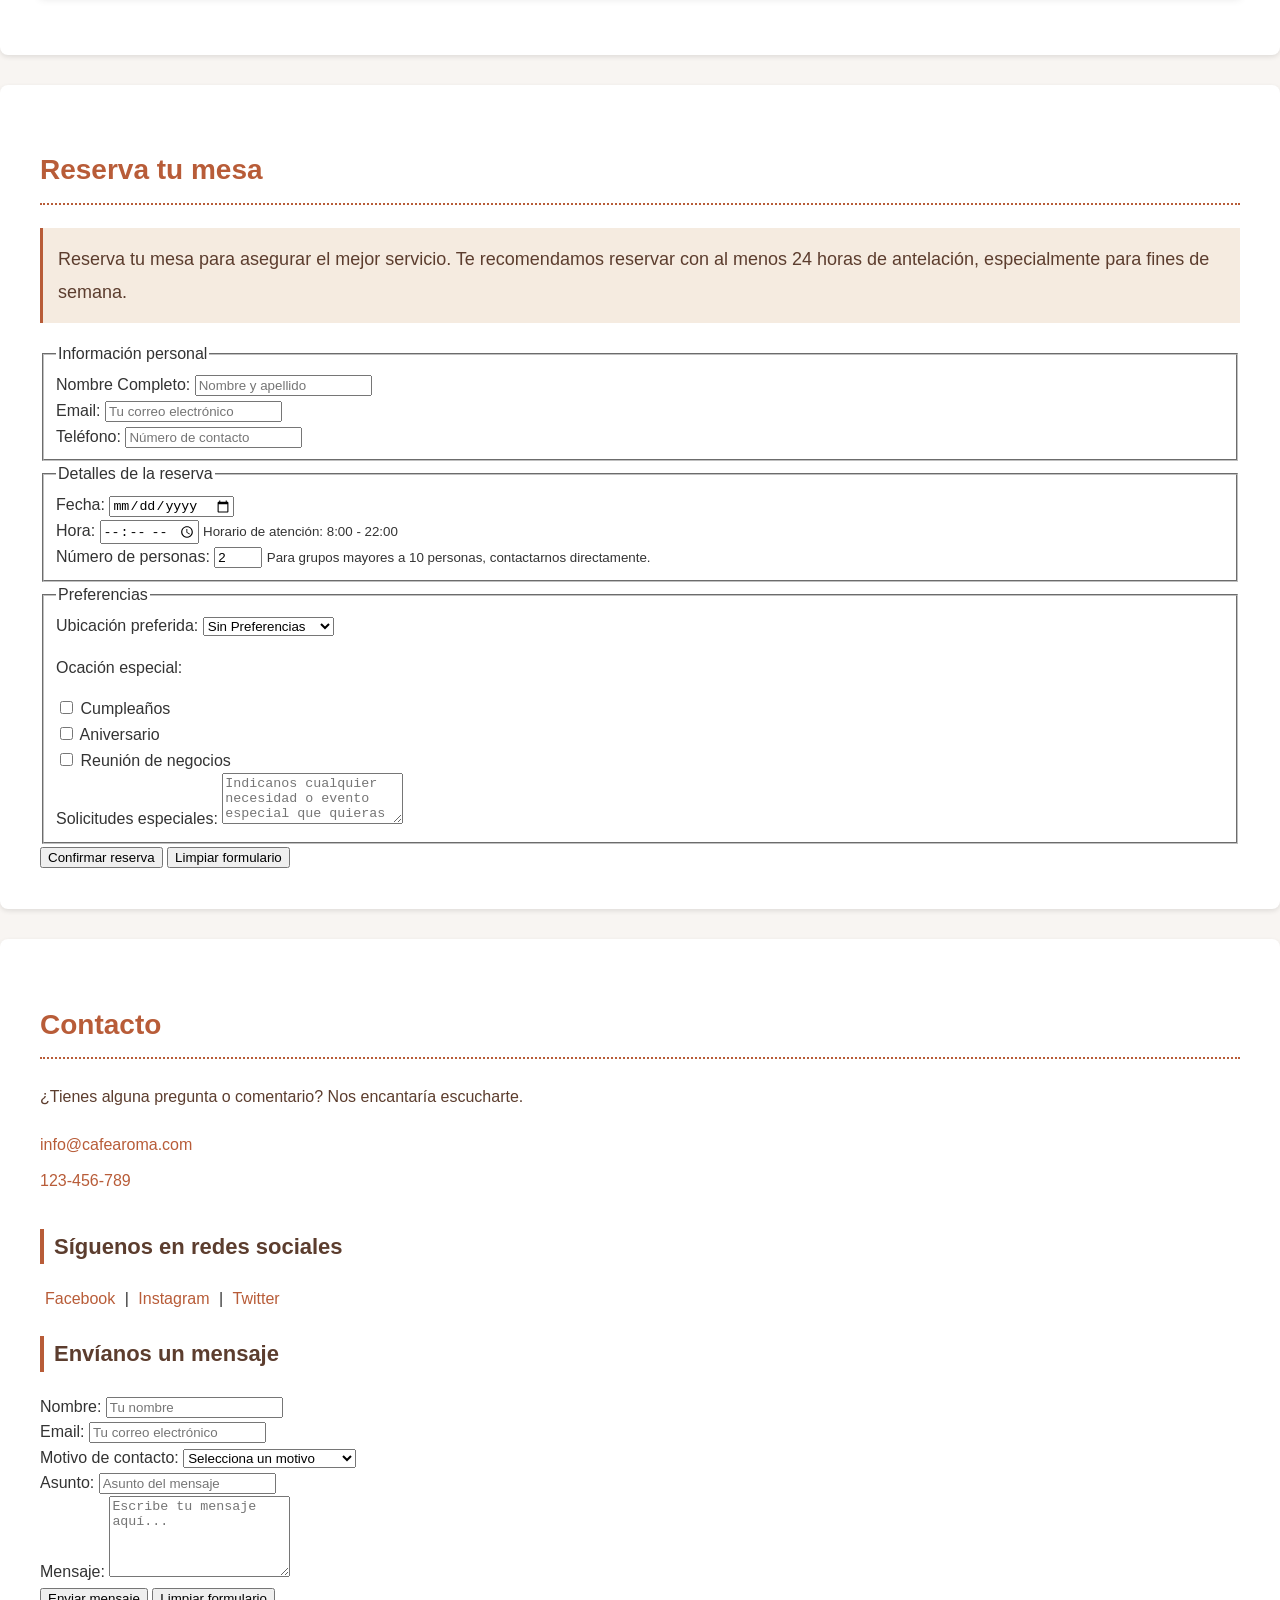
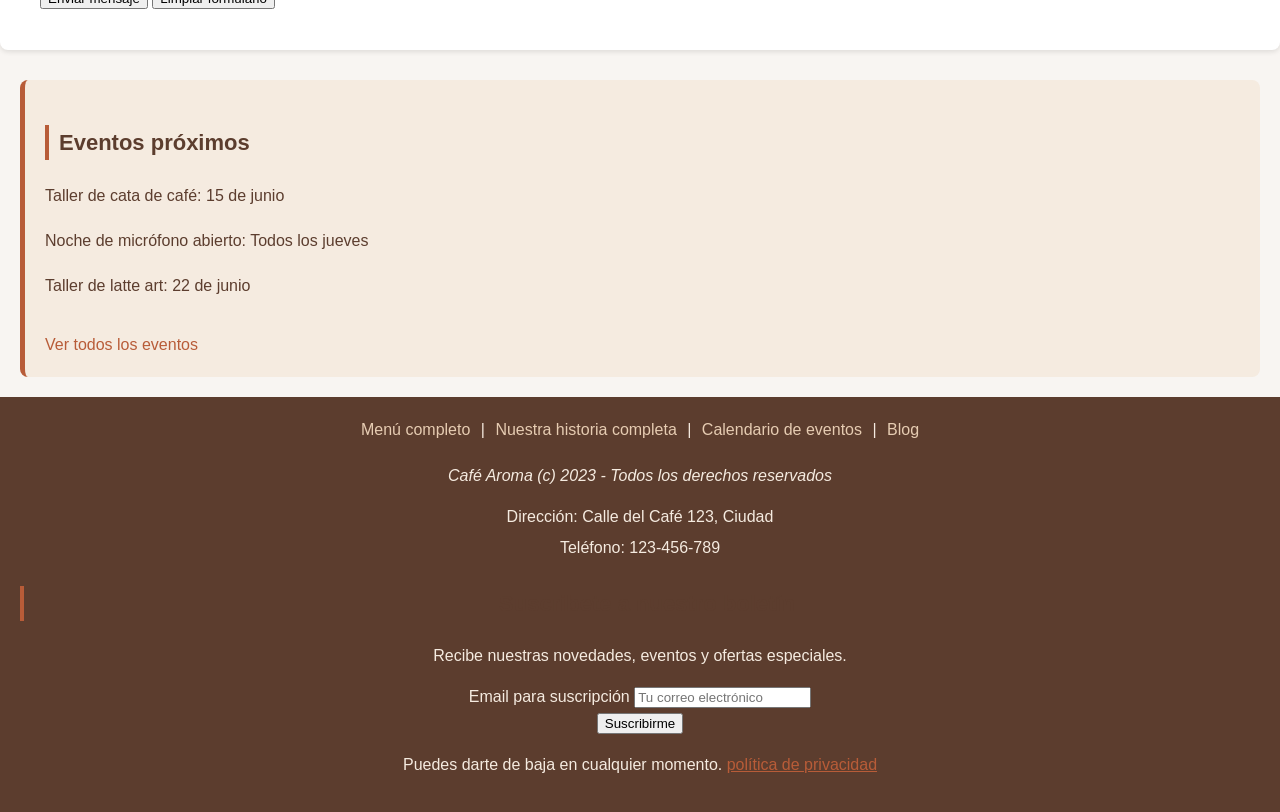
==== commit 9a39b943: "Agrega a las reservas en el menú principal" ====
--- a/src/index.html
+++ b/src/index.html
@@ -20,6 +20,7 @@
      <li><a href="#origenes" class="enlace-menu">Orígenes</a></li>
      <li><a href="#por-que" class="enlace-menu">¿Por qué elegirnos?</a></li>
      <li><a href="#ubicacion" class="enlace-menu">Ubicación</a></li>
+     <li><a href="#reservas" class="enlace-menu">Reservas</a></li>
      <li><a href="#contacto" class="enlace-menu">Contacto</a></li>
    </ul>
  </nav>
